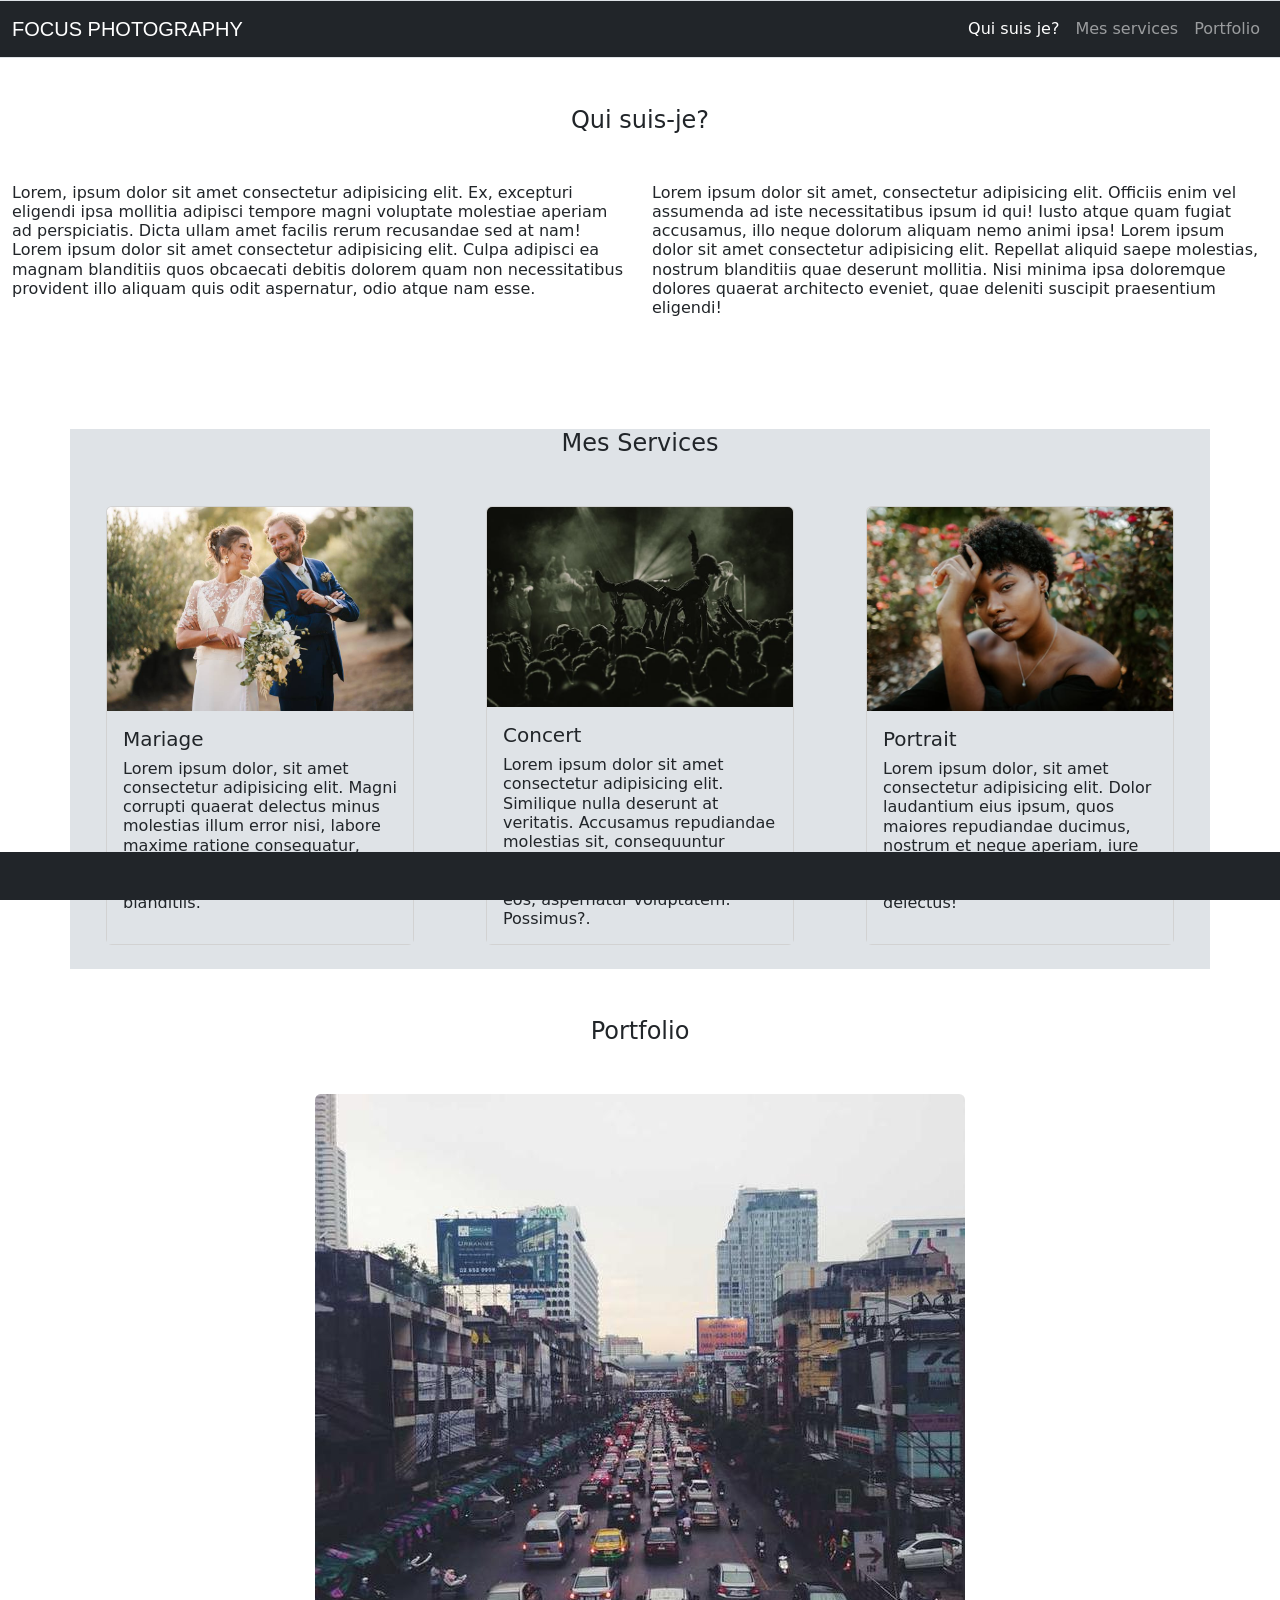
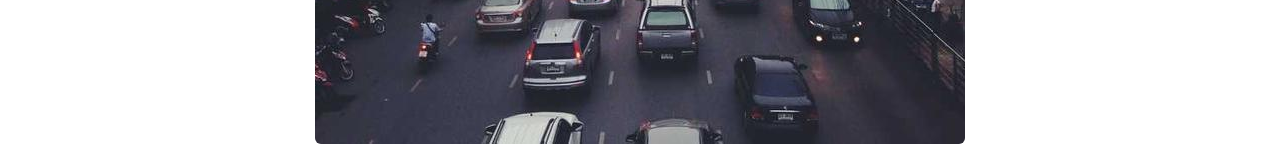
==== Dossier_Bootstrap/index.html @ 361b5e1d "deuxième exercice réalisé" ====
<!DOCTYPE html>
<html lang="fr">
<head>
    <meta charset="UTF-8">
    <meta name="viewport" content="width=device-width, initial-scale=1.0">
    <title>Focus Photograpy</title>
    <link rel="stylesheet" href="Src/CSS/style.css">
    <link href="https://cdn.jsdelivr.net/npm/bootstrap@5.3.8/dist/css/bootstrap.min.css" rel="stylesheet" integrity="sha384-sRIl4kxILFvY47J16cr9ZwB07vP4J8+LH7qKQnuqkuIAvNWLzeN8tE5YBujZqJLB" crossorigin="anonymous">
    <script defer src="https://cdn.jsdelivr.net/npm/bootstrap@5.3.8/dist/js/bootstrap.bundle.min.js" integrity="sha384-FKyoEForCGlyvwx9Hj09JcYn3nv7wiPVlz7YYwJrWVcXK/BmnVDxM+D2scQbITxI" crossorigin="anonymous"></script>
</head>

<body>
    <div class="container-fluid m-0 p-0">

            <!--LA NAVBAR -->

            <nav class="navbar navbar-expand-lg navbar-dark bg-dark border-bottom border-top">
                <div class="container-fluid">
                    <a class="navbar-brand" href="#">FOCUS PHOTOGRAPHY </a>
                    <button class="navbar-toggler" type="button" data-bs-toggle="collapse"
                        data-bs-target="#navbarSupportedContent" aria-controls="navbarSupportedContent"
                        aria-expanded="false" aria-label="Toggle navigation">
                        <span class="navbar-toggler-icon"></span>
                    </button>
                    <div class="collapse navbar-collapse" id="navbarSupportedContent">
                        <ul class="navbar-nav  ms-auto">
                            <li class="nav-item">
                                <a class="nav-link active" aria-current="page" href="#moi">Qui suis je?</a>
                            </li>
                            <li class="nav-item">
                                <a class="nav-link" href="#services">Mes services</a>
                            </li>
                            <li class="nav-item">
                                <a class="nav-link" href="#portfolio">Portfolio</a>
                            </li>
                        </ul>
                    </div>
                </div>
            </nav>

            <!--Qui suis je -->

            <main class="container-fluid">
                <section id="moi"></section>
                <h4 class="text-center m-5">Qui suis-je?<h4>
                    <div class="row">
                            <div class="col-md-6 mb-5"><p class="fs-6">Lorem, ipsum dolor sit amet consectetur adipisicing elit. Ex, excepturi eligendi ipsa mollitia adipisci tempore magni voluptate molestiae aperiam ad perspiciatis. Dicta ullam amet facilis rerum recusandae sed at nam! Lorem ipsum dolor sit amet consectetur adipisicing elit. Culpa adipisci ea magnam blanditiis quos obcaecati debitis dolorem quam non necessitatibus provident illo aliquam quis odit aspernatur, odio atque nam esse.</p></div>
                            <div class="col-md-6 mb-5 "><p class="fs-6">Lorem ipsum dolor sit amet, consectetur adipisicing elit. Officiis enim vel assumenda ad iste necessitatibus ipsum id qui! Iusto atque quam fugiat accusamus, illo neque dolorum aliquam nemo animi ipsa! Lorem ipsum dolor sit amet consectetur adipisicing elit. Repellat aliquid saepe molestias, nostrum blanditiis quae deserunt mollitia. Nisi minima ipsa doloremque dolores quaerat architecto eveniet, quae deleniti suscipit praesentium eligendi!</p></div>
                    </div>
                </main>

            <!-- Mes Services -->
            
                <div class="container-xl">
                    <section id="services"></section>
                    <h4 class="text-center m-5">Mes Services<h4>
                        <div class="card-group">  
                            <div class="row row-cols-1row-cols-md-3 g-4">
                                <div class="col m-4">
                                    <div class="card h-100">
                                        <img src="Src/Img/milena-florent-3-71_3_219161-169718447697322.jpeg" class="card-img-top" alt="mariage">
                                        <div class="card-body">
                                            <h5 class="card-title">Mariage</h5>
                                            <p class="card-text fs-6">Lorem ipsum dolor, sit amet consectetur adipisicing elit. Magni corrupti quaerat delectus minus molestias illum error nisi, labore maxime ratione consequatur, voluptate eius? Officia eaque enim fugiat maiores libero blanditiis.</p>
                                        </div>
                                    </div>
                                </div>
                                <div class="col m-4">
                                    <div class="card h-100">
                                        <img src="Src/Img/concert-rock.jpg" class="card-img-top" alt="concert-rock">
                                        <div class="card-body">
                                            <h5 class="card-title">Concert</h5>
                                            <p class="card-text fs-6">Lorem ipsum dolor sit amet consectetur adipisicing elit. Similique nulla deserunt at veritatis. Accusamus repudiandae molestias sit, consequuntur doloremque eligendi est, minus distinctio maiores modi debitis eos, aspernatur voluptatem. Possimus?.</p>
                                        </div>
                                    </div>
                                </div>
                                <div class="col m-4">
                                    <div class="card h-100">
                                        <img src="Src/Img/pexels-leah-newhouse-50725-5091121.jpg" class="card-img-top" alt="mannequin">
                                        <div class="card-body">
                                            <h5 class="card-title">Portrait</h5>
                                            <p class="card-text fs-6">Lorem ipsum dolor, sit amet consectetur adipisicing elit. Dolor laudantium eius ipsum, quos maiores repudiandae ducimus, nostrum et neque aperiam, iure itaque rem quidem quam? Iste asperiores doloribus excepturi delectus!</p>
                                        </div>
                                    </div>
                                </div>
                            </div> 
                    </div>
                </div>

                <!-- Portfolio -->
                
                <div class="container-md">
                    <section id="portfolio"></section>
                    <h4 class="text-center m-5">Portfolio</h4>
                    <a class="lien" data-bs-toggle="collapse" href="#texte" role="button" aria-expanded="false" aria-controls="texte">
                        <img src="Src/Img/portfolio-1-650x650.jpg" class="d-block mx-auto img-fluid rounded" alt="photo ville" style="cursor: pointer;">
                    </a>
                </div>
                <div class="collapse mt-3" id="texte">
                    <div class="m-5">
                        <h4>Morning city</h4>
                            <p>Lorem ipsum dolor sit amet consectetur, adipisicing elit. Explicabo, unde cupiditate. Illum asperiores pariatur, odio iure dolorum ratione sunt, mollitia non quas vero nobis illo eius reiciendis? Expedita, quaerat veniam. Lorem ipsum dolor sit amet consectetur adipisicing elit. Eos error architecto quod suscipit iure porro distinctio ea voluptatum nesciunt laudantium obcaecati asperiores consequuntur, expedita sapiente est iusto molestiae aut et?</p>
                    </div>
                </div>

                <!-- Footer -->
                
            <footer class="fixed-bottom bg-dark text-white text-center pt-5"></footer>
    </div>
</body>
</html>
---- Dossier_Bootstrap/Src/CSS/style.css ----
.navbar-brand{
font-family: Impact, Haettenschweiler, 'Arial Narrow Bold', sans-serif;
}
.container-xl, .card-body{
    background-color:#dfe3e7;
}
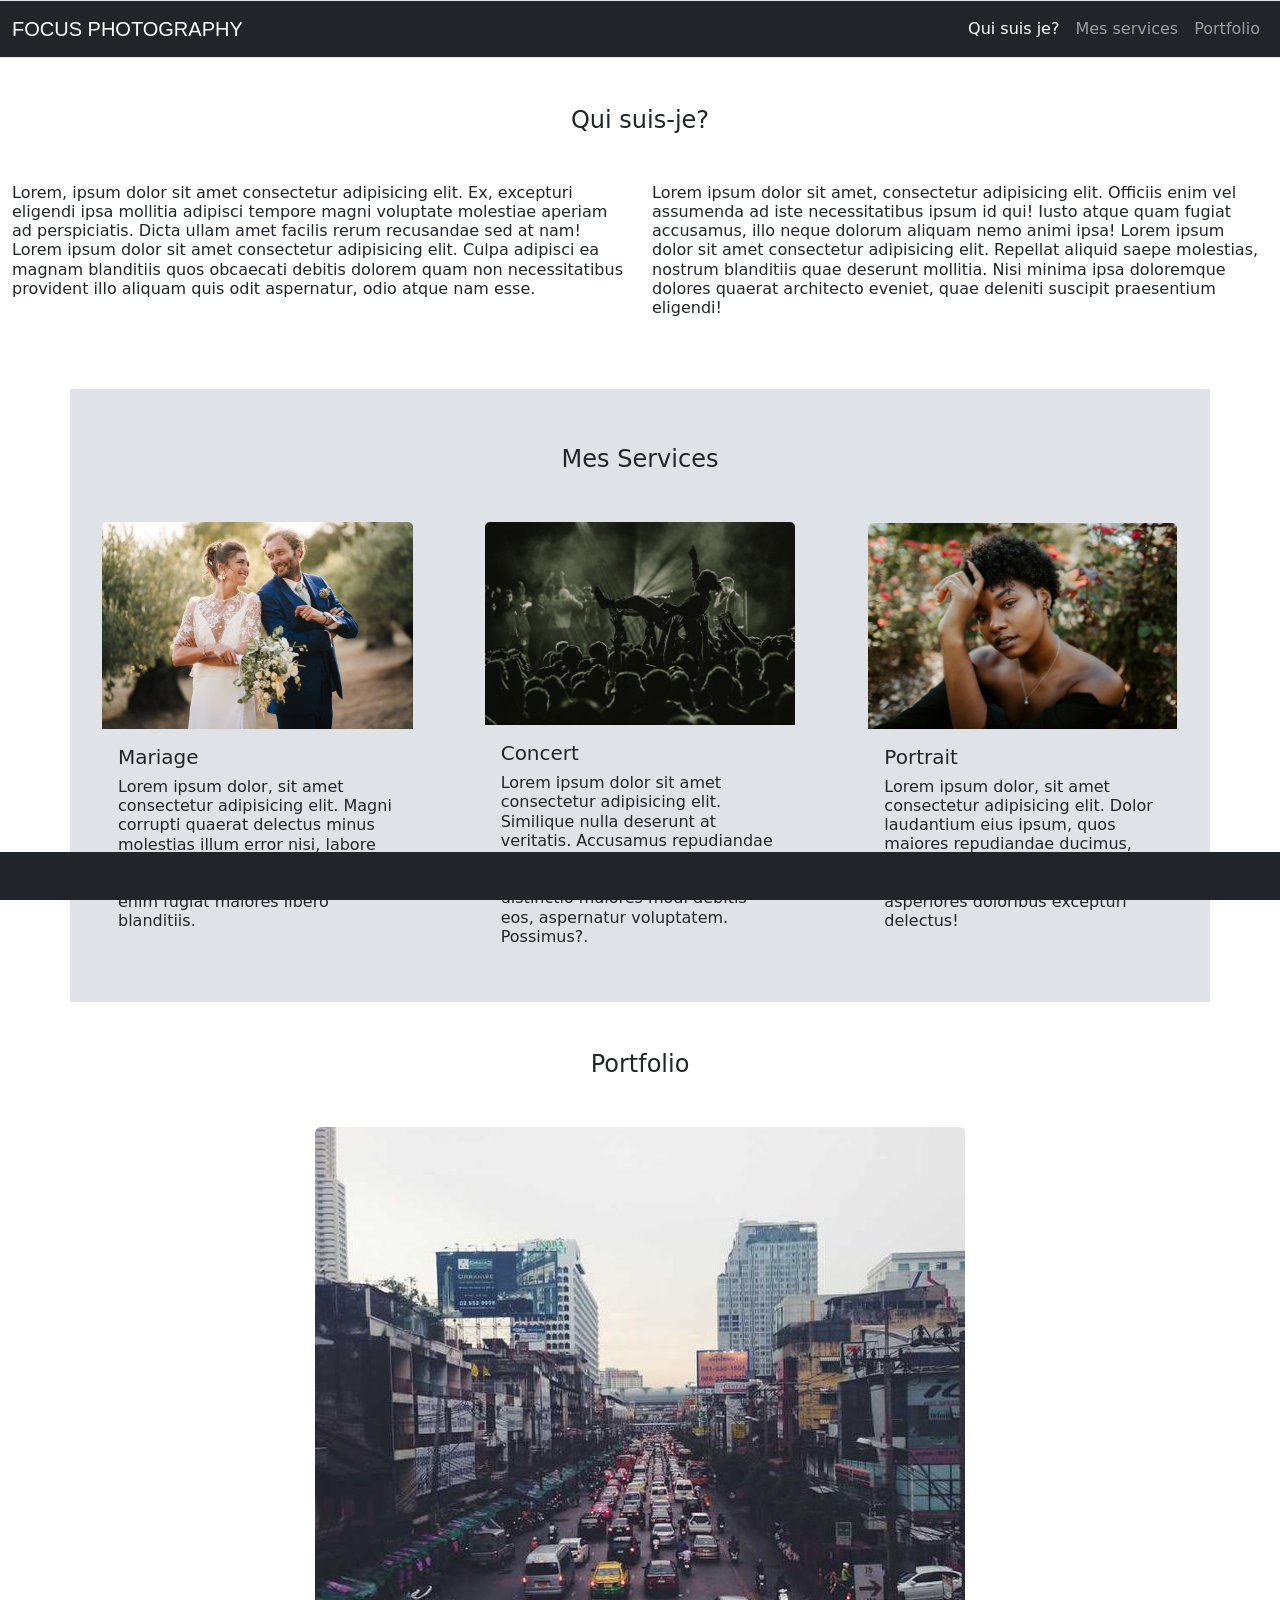
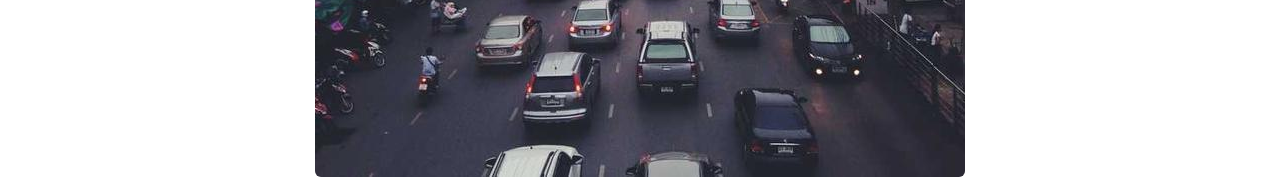
==== commit 2199a564: "Fin évaluation" ====
--- a/Dossier_Bootstrap/index.html
+++ b/Dossier_Bootstrap/index.html
@@ -51,13 +51,13 @@
 
             <!-- Mes Services -->
             
-                <div class="container-xl">
+                <div class="container-xl p-2">
                     <section id="services"></section>
                     <h4 class="text-center m-5">Mes Services<h4>
                         <div class="card-group">  
                             <div class="row row-cols-1row-cols-md-3 g-4">
                                 <div class="col m-4">
-                                    <div class="card h-100">
+                                    <div class="card h-100 border-0">
                                         <img src="Src/Img/milena-florent-3-71_3_219161-169718447697322.jpeg" class="card-img-top" alt="mariage">
                                         <div class="card-body">
                                             <h5 class="card-title">Mariage</h5>
@@ -66,7 +66,7 @@
                                     </div>
                                 </div>
                                 <div class="col m-4">
-                                    <div class="card h-100">
+                                    <div class="card h-100 border-0">
                                         <img src="Src/Img/concert-rock.jpg" class="card-img-top" alt="concert-rock">
                                         <div class="card-body">
                                             <h5 class="card-title">Concert</h5>
@@ -75,7 +75,7 @@
                                     </div>
                                 </div>
                                 <div class="col m-4">
-                                    <div class="card h-100">
+                                    <div class="card h-100 border -0">
                                         <img src="Src/Img/pexels-leah-newhouse-50725-5091121.jpg" class="card-img-top" alt="mannequin">
                                         <div class="card-body">
                                             <h5 class="card-title">Portrait</h5>
